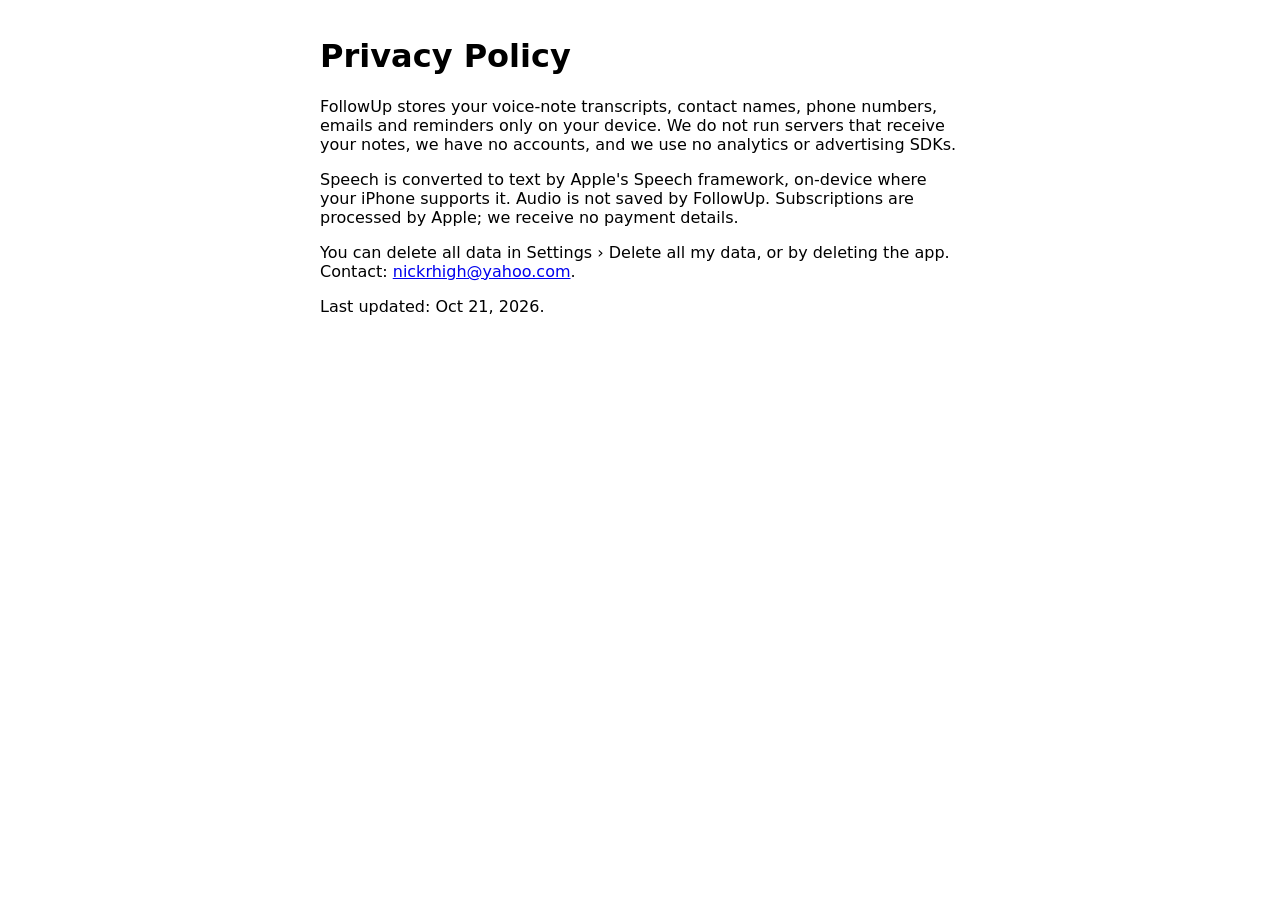
==== privacy.html @ 018c9b86 "Web preview build" ====
<!doctype html><meta name="viewport" content="width=device-width,initial-scale=1"><title>FollowUp Privacy</title><body style="font-family:system-ui;max-width:640px;margin:auto;padding:16px">
<h1>Privacy Policy</h1><p>FollowUp stores your voice-note transcripts, contact names, phone numbers, emails and reminders only on your device. We do not run servers that receive your notes, we have no accounts, and we use no analytics or advertising SDKs.</p>
<p>Speech is converted to text by Apple's Speech framework, on-device where your iPhone supports it. Audio is not saved by FollowUp. Subscriptions are processed by Apple; we receive no payment details.</p>
<p>You can delete all data in Settings › Delete all my data, or by deleting the app. Contact: <a href="mailto:nickrhigh@yahoo.com">nickrhigh@yahoo.com</a>.</p><p>Last updated: Oct 21, 2026.</p></body>
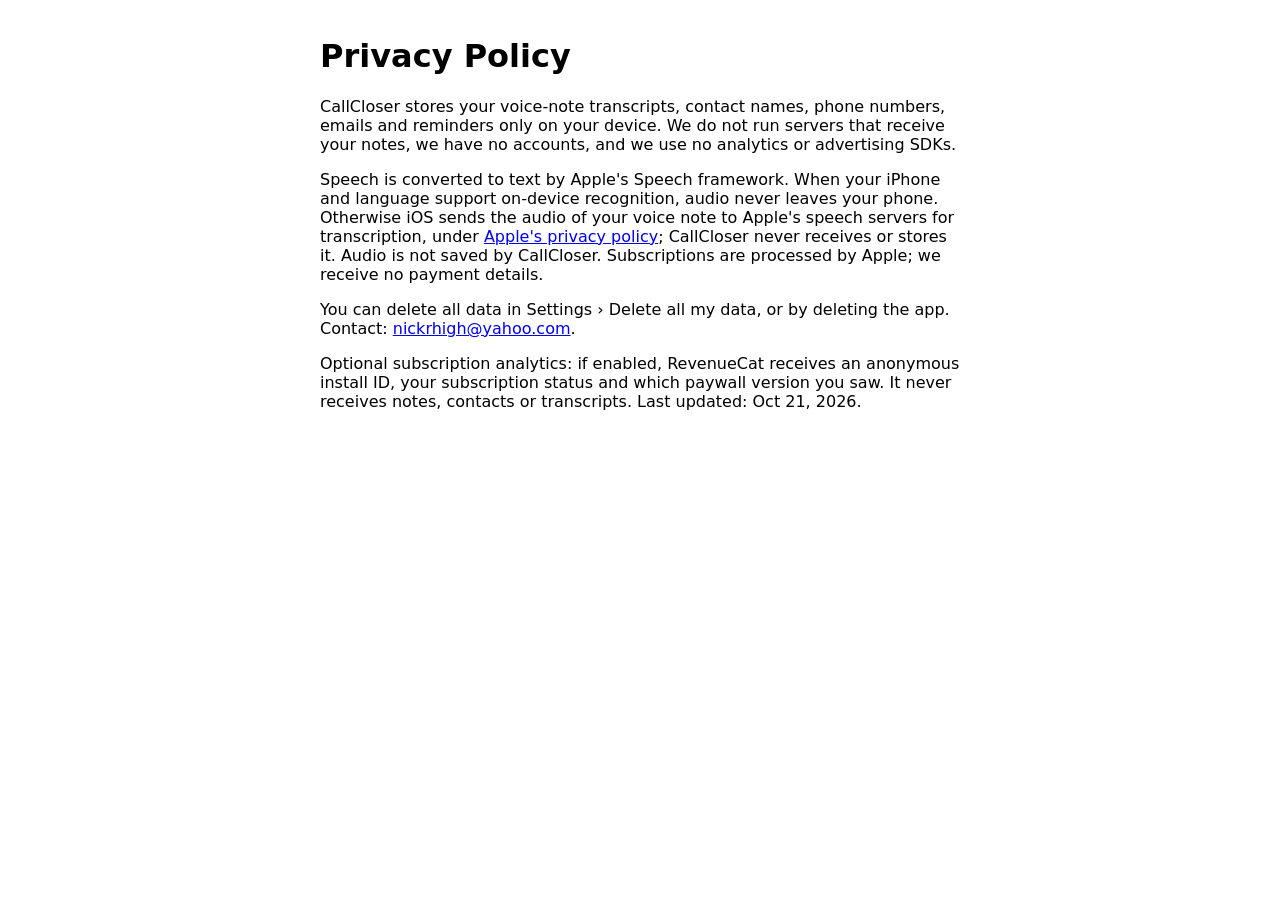
==== commit 8bf6416e: "Update preview" ====
--- a/privacy.html
+++ b/privacy.html
@@ -1,4 +1,4 @@
-<!doctype html><meta name="viewport" content="width=device-width,initial-scale=1"><title>FollowUp Privacy</title><body style="font-family:system-ui;max-width:640px;margin:auto;padding:16px">
-<h1>Privacy Policy</h1><p>FollowUp stores your voice-note transcripts, contact names, phone numbers, emails and reminders only on your device. We do not run servers that receive your notes, we have no accounts, and we use no analytics or advertising SDKs.</p>
-<p>Speech is converted to text by Apple's Speech framework, on-device where your iPhone supports it. Audio is not saved by FollowUp. Subscriptions are processed by Apple; we receive no payment details.</p>
-<p>You can delete all data in Settings › Delete all my data, or by deleting the app. Contact: <a href="mailto:nickrhigh@yahoo.com">nickrhigh@yahoo.com</a>.</p><p>Last updated: Oct 21, 2026.</p></body>
+<!doctype html><meta name="viewport" content="width=device-width,initial-scale=1"><title>CallCloser Privacy</title><body style="font-family:system-ui;max-width:640px;margin:auto;padding:16px">
+<h1>Privacy Policy</h1><p>CallCloser stores your voice-note transcripts, contact names, phone numbers, emails and reminders only on your device. We do not run servers that receive your notes, we have no accounts, and we use no analytics or advertising SDKs.</p>
+<p>Speech is converted to text by Apple's Speech framework. When your iPhone and language support on-device recognition, audio never leaves your phone. Otherwise iOS sends the audio of your voice note to Apple's speech servers for transcription, under <a href="https://www.apple.com/legal/privacy/">Apple's privacy policy</a>; CallCloser never receives or stores it. Audio is not saved by CallCloser. Subscriptions are processed by Apple; we receive no payment details.</p>
+<p>You can delete all data in Settings › Delete all my data, or by deleting the app. Contact: <a href="mailto:nickrhigh@yahoo.com">nickrhigh@yahoo.com</a>.</p><p>Optional subscription analytics: if enabled, RevenueCat receives an anonymous install ID, your subscription status and which paywall version you saw. It never receives notes, contacts or transcripts. Last updated: Oct 21, 2026.</p></body>
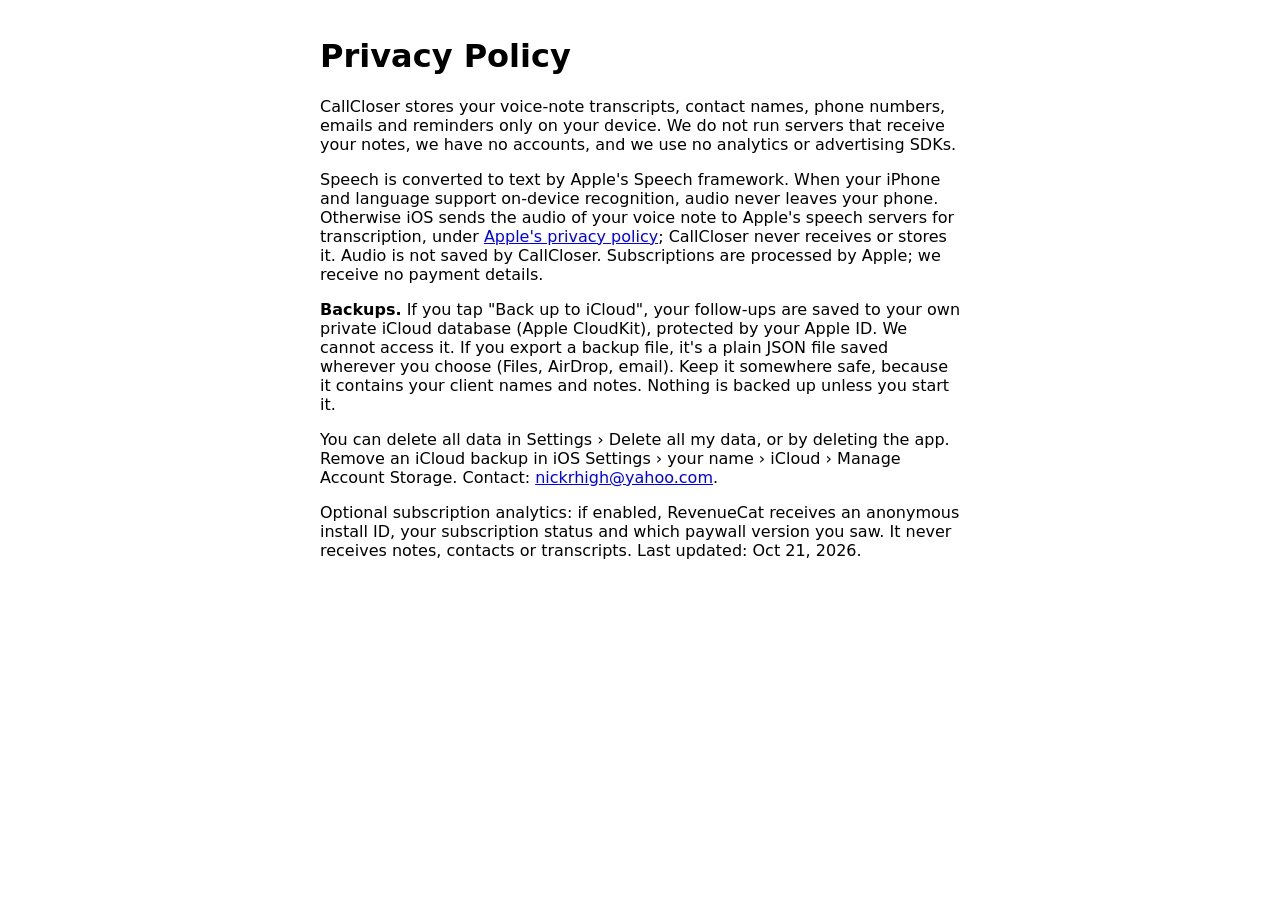
==== commit e47a2f80: "Update preview" ====
--- a/privacy.html
+++ b/privacy.html
@@ -1,4 +1,5 @@
 <!doctype html><meta name="viewport" content="width=device-width,initial-scale=1"><title>CallCloser Privacy</title><body style="font-family:system-ui;max-width:640px;margin:auto;padding:16px">
 <h1>Privacy Policy</h1><p>CallCloser stores your voice-note transcripts, contact names, phone numbers, emails and reminders only on your device. We do not run servers that receive your notes, we have no accounts, and we use no analytics or advertising SDKs.</p>
 <p>Speech is converted to text by Apple's Speech framework. When your iPhone and language support on-device recognition, audio never leaves your phone. Otherwise iOS sends the audio of your voice note to Apple's speech servers for transcription, under <a href="https://www.apple.com/legal/privacy/">Apple's privacy policy</a>; CallCloser never receives or stores it. Audio is not saved by CallCloser. Subscriptions are processed by Apple; we receive no payment details.</p>
-<p>You can delete all data in Settings › Delete all my data, or by deleting the app. Contact: <a href="mailto:nickrhigh@yahoo.com">nickrhigh@yahoo.com</a>.</p><p>Optional subscription analytics: if enabled, RevenueCat receives an anonymous install ID, your subscription status and which paywall version you saw. It never receives notes, contacts or transcripts. Last updated: Oct 21, 2026.</p></body>
+<p><b>Backups.</b> If you tap "Back up to iCloud", your follow-ups are saved to your own private iCloud database (Apple CloudKit), protected by your Apple ID. We cannot access it. If you export a backup file, it's a plain JSON file saved wherever you choose (Files, AirDrop, email). Keep it somewhere safe, because it contains your client names and notes. Nothing is backed up unless you start it.</p>
+<p>You can delete all data in Settings › Delete all my data, or by deleting the app. Remove an iCloud backup in iOS Settings › your name › iCloud › Manage Account Storage. Contact: <a href="mailto:nickrhigh@yahoo.com">nickrhigh@yahoo.com</a>.</p><p>Optional subscription analytics: if enabled, RevenueCat receives an anonymous install ID, your subscription status and which paywall version you saw. It never receives notes, contacts or transcripts. Last updated: Oct 21, 2026.</p></body>
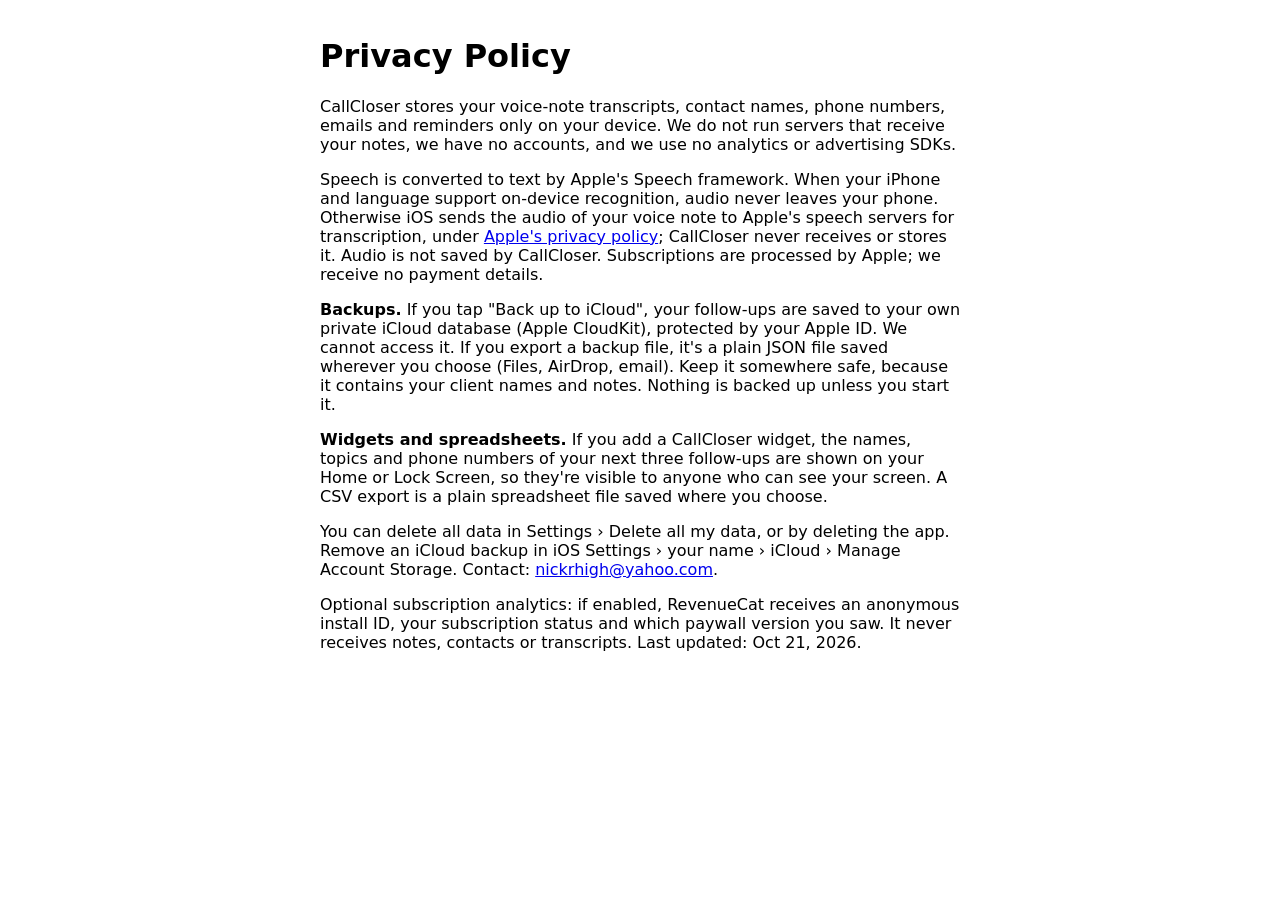
==== commit 04f6a510: "Update preview" ====
--- a/privacy.html
+++ b/privacy.html
@@ -2,4 +2,5 @@
 <h1>Privacy Policy</h1><p>CallCloser stores your voice-note transcripts, contact names, phone numbers, emails and reminders only on your device. We do not run servers that receive your notes, we have no accounts, and we use no analytics or advertising SDKs.</p>
 <p>Speech is converted to text by Apple's Speech framework. When your iPhone and language support on-device recognition, audio never leaves your phone. Otherwise iOS sends the audio of your voice note to Apple's speech servers for transcription, under <a href="https://www.apple.com/legal/privacy/">Apple's privacy policy</a>; CallCloser never receives or stores it. Audio is not saved by CallCloser. Subscriptions are processed by Apple; we receive no payment details.</p>
 <p><b>Backups.</b> If you tap "Back up to iCloud", your follow-ups are saved to your own private iCloud database (Apple CloudKit), protected by your Apple ID. We cannot access it. If you export a backup file, it's a plain JSON file saved wherever you choose (Files, AirDrop, email). Keep it somewhere safe, because it contains your client names and notes. Nothing is backed up unless you start it.</p>
+<p><b>Widgets and spreadsheets.</b> If you add a CallCloser widget, the names, topics and phone numbers of your next three follow-ups are shown on your Home or Lock Screen, so they're visible to anyone who can see your screen. A CSV export is a plain spreadsheet file saved where you choose.</p>
 <p>You can delete all data in Settings › Delete all my data, or by deleting the app. Remove an iCloud backup in iOS Settings › your name › iCloud › Manage Account Storage. Contact: <a href="mailto:nickrhigh@yahoo.com">nickrhigh@yahoo.com</a>.</p><p>Optional subscription analytics: if enabled, RevenueCat receives an anonymous install ID, your subscription status and which paywall version you saw. It never receives notes, contacts or transcripts. Last updated: Oct 21, 2026.</p></body>
